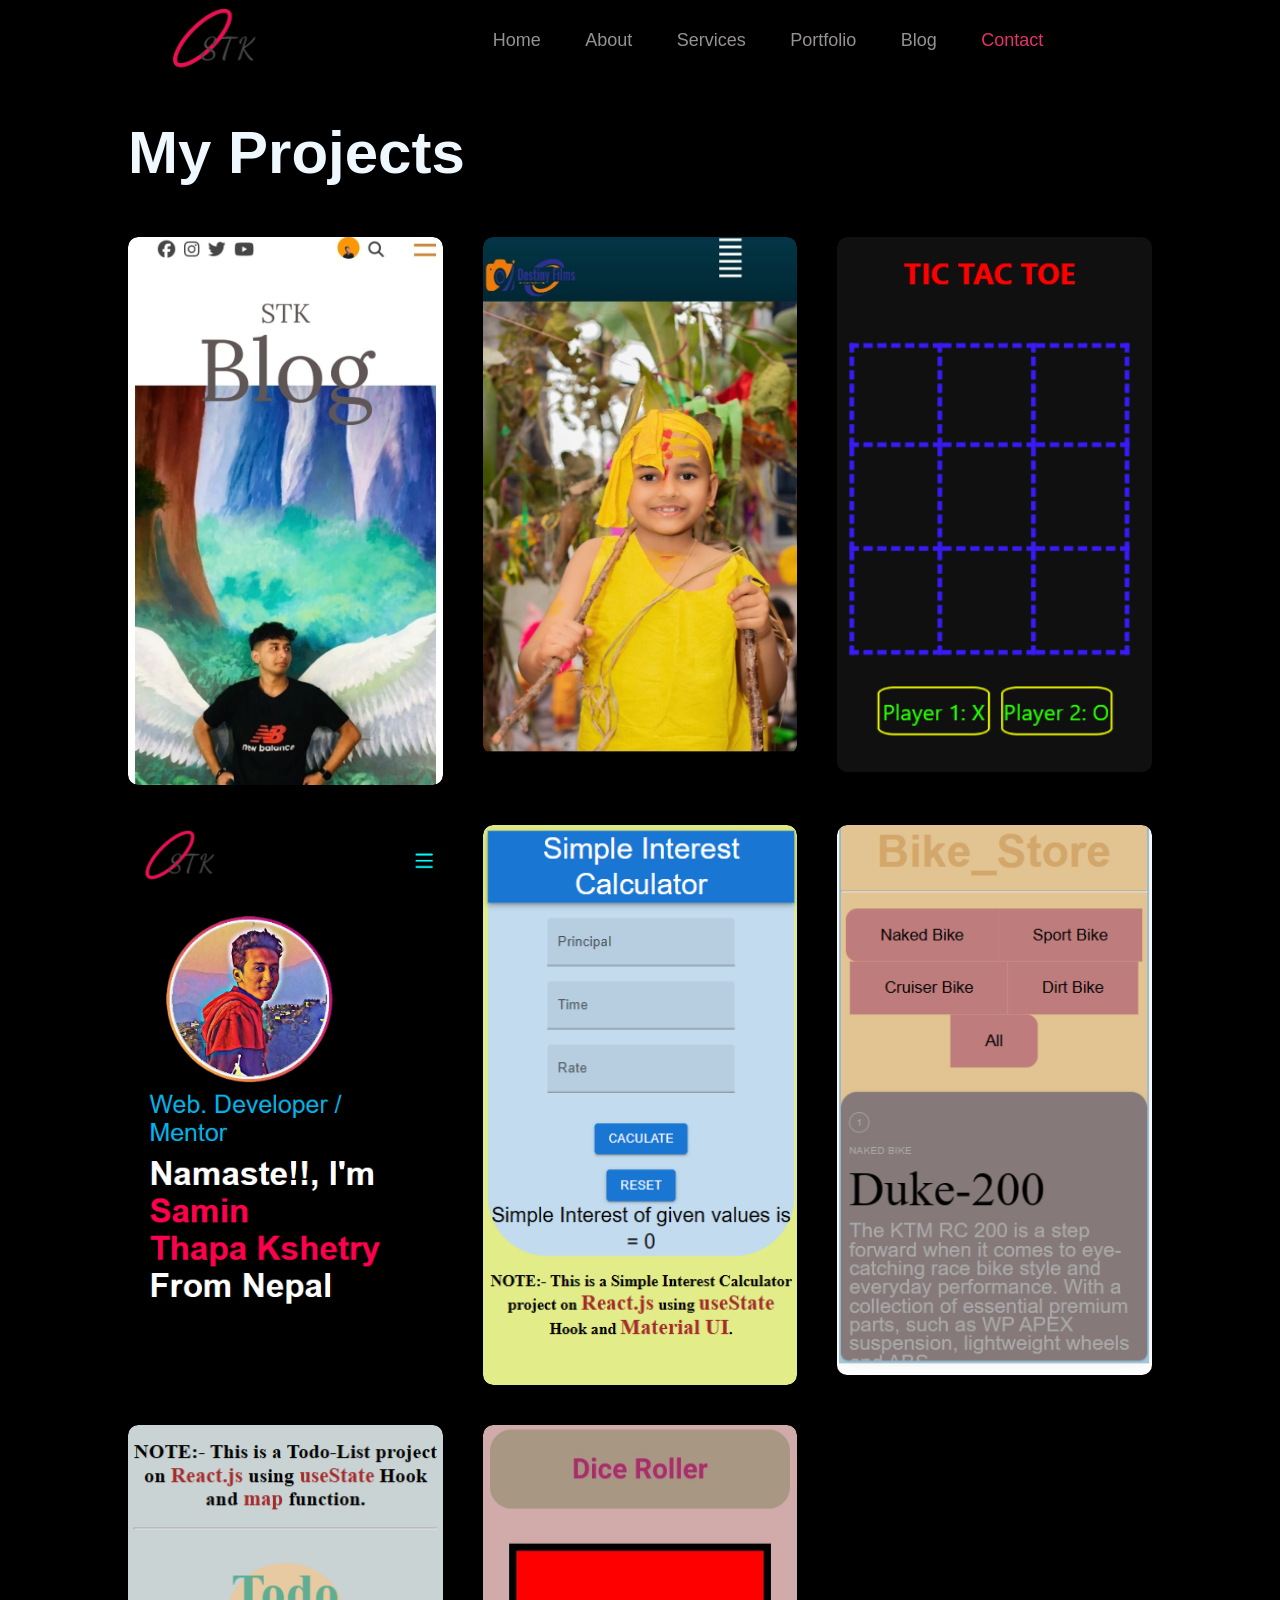
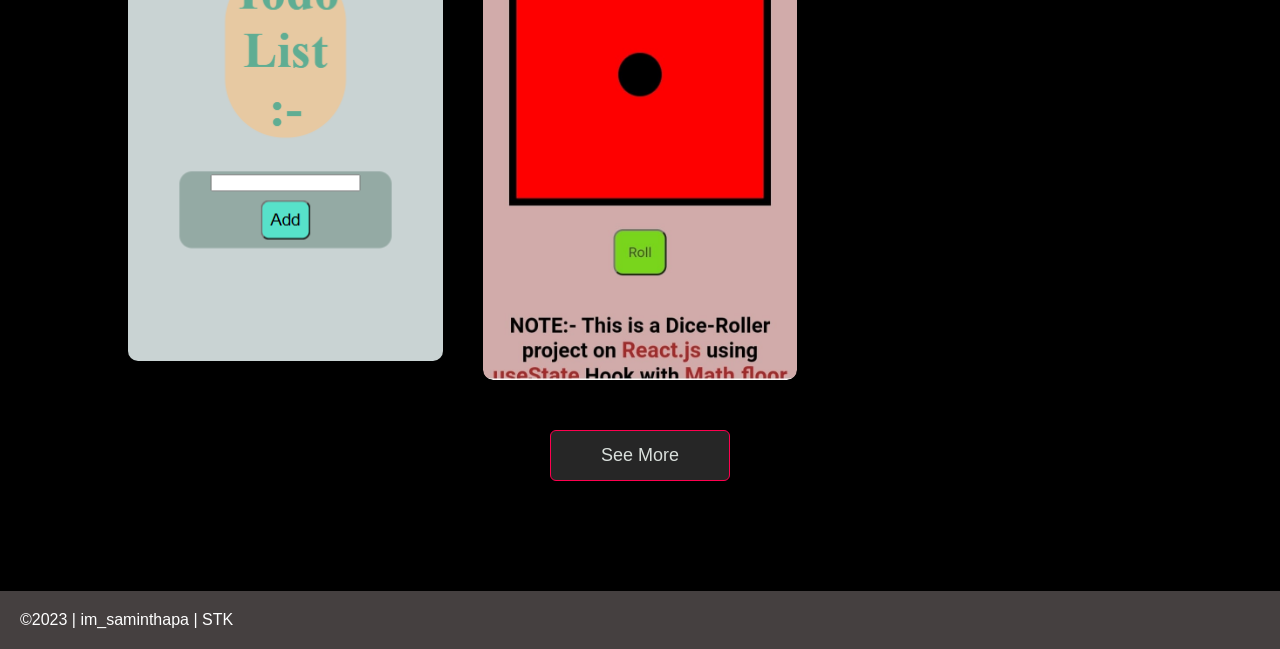
==== project.html @ e05c1ad2 "Add files via upload" ====
<!DOCTYPE html>
<html lang="en">
<head>
    <meta charset="UTF-8">
    <meta name="viewport" content="width=device-width, initial-scale=1.0">
    <title>Projects</title>
    <link rel="stylesheet" href="style1.css">
<link rel="stylesheet" href="https://cdn.jsdelivr.net/npm/bootstrap-icons@1.3.0/font/bootstrap-icons.css">
<link rel="stylesheet" href="https://cdnjs.cloudflare.com/ajax/libs/font-awesome/6.5.2/css/all.min.css" integrity="sha512-SnH5WK+bZxgPHs44uWIX+LLJAJ9/2PkPKZ5QiAj6Ta86w+fsb2TkcmfRyVX3pBnMFcV7oQPJkl9QevSCWr3W6A==" crossorigin="anonymous" referrerpolicy="no-referrer" />
</head>
<body>
    <div id="header">
        <div class="container">
        <nav>
            <li><a href="/"><img src="./logo.png" class="logo"></a></li>
            
            <ul id="sidemenu">
                <i class="fa-solid fa-xmark" onclick="closemenu()"></i> 
                <li><a href="#header">Home</a></li>
                <li><a href="#about">About</a></li>               
                <li><a href="#services">Services</a></li>
                <li><a href="#portfolio">Portfolio</a></li>
                <li><a href="#blog">Blog</a></li>
                <li><a href="#contact"><span>Contact</span></a></li> 
            </ul>
            <i class="fas fa-bars" onclick="openmenu()"></i>
            </nav>
        </div>
    </div>

    <div id="portfolio">
        <div class="container">
            <h1 class="sub-title">My Projects</h1>             
            <div class="work-list">   
  
                <div class="work">
                    <img src="./stk_blog.jpeg">
                    <div class="layer">
                        <h2>STK BLOG</h2>
                        <h4>Developed a blog website using React.js for
                            frontend and responsive design. Working on Backend using
                            Node.js and MongoDB<br> <br>You can look through below link.</h4>
                    <a href="https://saminthapa-stk-blog.netlify.app/"><i class="bi bi-link"></i></a>
                    </div>
                </div>

            <div class="work">
                <img src="./destiny.jpeg">
                <div class="layer">
                    <h2>Destiny Films</h2>
                    <h4>Created a responsive website for a Photography
                        and Videography Studio . Implemented gallery and contact form
                        functionalities.<br> <br>You can look through below link.</h4>
                <a href="https://saminthapa-destiny-films.netlify.app/"><i class="bi bi-link"></i></a>
                </div>
            </div>

                <div class="work">
                    <img src="./TTT.png" >
                <div class="layer">
                    <i class="bi bi-link"></i> 
                    <h2>Tic Tac Toe Game</h2> <br>
                    <h4>This is a TIC_TAC_TOE game project on React.js using useState, useEffect Hook. <br> <br>You can play through below link.</h4>
                <a href="https://saminthapa-tic-tac-toe.netlify.app/"><i class="bi bi-link"></i></a>
                </div>
                </div>
                <div class="work">
                    <img src="./PW.png" >
                <div class="layer">
                    <i class="bi bi-link"></i> 
                    <h2>Portfolio Website</h2> <br>
                    <h4>This is my personal Portfolio Website using HTML, CSS and JavaScript. <br> <br>You can look through below link.</h4>
                <a href="./index.html"><i class="bi bi-link"></i></a>
                </div>
                </div>
                <div class="work">
                    <img src="./SI.png">
                    <div class="layer">
                        <h2>Simple Interest Calculator</h2>
                        <h4>This is a Simple Interest Calculator project on React.js using useState Hook and Material UI. <br> <br>You can look through below link.</h4>
                    <a href="https://saminthapa-simple-interest-calculator.netlify.app/"><i class="bi bi-link"></i></a>
                    </div>
                </div>
                <div class="work">
                    <img src="./BK.png" >
                    <div class="layer"> 
                        <h2>Bike Store</h2><br>
                        <h4>This is a Bike Store project on React.js using useState Hook, Self-made API, Map function, Filter array, Container component and many more. <br> <br>You can look through below link.</h4>
                    <a href="https://saminthapa-bike-store.netlify.app/"><i class="bi bi-link"></i></a>
                    </div>
                </div>
              
                <div class="work">
                    <img src="./TDL.png">
                    <div class="layer">
                        <h2> Todo List</h2>
                        <h4>This is a Todo List project on React.js using useState Hook and map function. <br> <br>You can look through below link.</h4>
                    <a href="https://saminthapa-todolist.netlify.app/"><i class="bi bi-link"></i></a>
                    </div>
                </div>

                <div class="work">
                    <img src="./dice.jpeg">
                    <div class="layer">
                        <h2>Dice Roller</h2>
                        <h4>This is a Dice-Roller project on React.js using useState Hook with Math.floor and Math.random Function.<br> <br>You can look through below link.</h4>
                    <a href="https://saminthapa-diceroller.netlify.app/"><i class="bi bi-link"></i></a>
                    </div>
                </div>

            </div>
            <a href="https://github.com/saminthapa" class="btn">See More</a>
        </div>
    </div> 


    
    

<footer>
        <a href="#"> &copy;2023 | im_saminthapa | STK </a>
</footer>
 


<script>
    var sidemenu = document.getElementById("sidemenu");

    function openmenu(){
        sidemenu.style.right = "0";        
    }
    function closemenu(){
        sidemenu.style.right = "-200px";        
    }
  </script>

</body>
</html>
---- style1.css ----
*{
    margin: 0;
    padding: 0;
    font-family: 'poppins',sans-serif;
    box-sizing: border-box;
    
}
html{
    scroll-behavior: smooth;
}
body{
    background-color: rgb(0, 0, 0);
    padding-top: 20px;
}
.container{
    padding: 10px 10%;
}
nav{
    display: flex;
    align-items: center;
    justify-content: space-between;
    flex-wrap: wrap; 
} 


.logo{
    position: fixed;
    top: 0%;
    width: 140px;
}


.img{
    margin-left: 250px;
   margin-top: -150px;
}
nav ul {
    position: fixed;
    top: 0%;
    width: 100%;
    padding: 20px;
    margin: 0 auto;
    list-style: none;
    text-align: center;
    }
nav ul li{
    display: inline-block;
    list-style: none;
    margin: 10px 20px;  
}
nav ul li span{
    color: #e6316a;
}
nav ul li a{
    color: rgb(150, 146, 146);
    text-decoration: none;
    font-size: 18px;
    position: relative;

    
}
nav ul li a::after{
    content: '';
    width: 0;
    height: 3px;
    background: #ff004f;
    position: absolute;
    left: 0;
    bottom: -6px;
    transition:0.5s;
}
nav ul li a:hover::after{
    width: 100%;
    
}
.header-text{
    color: rgb(250, 251, 252);
    margin-top: -25%;
    font-size: 30px;
}
.header-text p{
    color: rgb(6, 182, 230);
}
.header-text h1{
     font-size: 40;
    margin-top: 30px;
}
.header-text h1 span{
    color: #ff004f;
}

#about{
    padding: 50px o;
    color: rgb(238, 194, 137);
}
.row{
    display: flex;
    justify-content: space-between;
    flex-wrap: wrap;
}
.about-col-1{
    flex-basis: 35%;
}
.about-col-1 img{
    margin-top: 30%;
    width: 100%;
    border-radius: 15px;
}
.about-col-2{
    margin-top: 10%;
    flex-basis: 60%;
}
.sub-title{
    font-size: 60px;
    font-weight: 600;
    color: aliceblue;
}
 
.tab-title{
    display: flex;
    margin: 20px 0 40px;
}
.tab-links{
    margin-right: 50px;
    font-size: 18px;
    font-weight: 500;
    cursor: pointer;
    position: relative;
}
.tab-links::after{
    content: '';
    width: 0;
    height: 3px;
    background: #ff004f;
    position: absolute;
    left: 0;
    bottom: -6px;
    transition: 0.5s;
}
.tab-links.active-link::after{
    width: 100%;
}
.tab-contents ul li{
    list-style: none;
    margin: 10px 0;
}
.tab-contents ul li span{
    color: #d53769;
    font-size: 14px;
}
.tab-contents{
    display: none;
}
.tab-contents.active-tab{
    display: block;
}
.certificate{
    color: #00fbff;
    text-decoration: none;
    cursor: pointer;
}

#services{
    padding: 30px 0;
}
.services-list{
    display: grid;
   grid-template-columns: repeat(auto-fit, minmax(250px, 1fr)); 
    grid-gap: 40px;
    
    margin-top: 50px;
}
.services-list div{
    background: #454040;
    padding: 40px;
    font-size: 13px;
    font-weight: 300;
    border-radius: 10px;
    transition: transform 0.4s;
}
.services-list div i{
  font-size: 50px;
  margin-bottom: 30px;     
}
.services-list div h2{
    font-size: 30px;
    font-weight: 500;
    margin-bottom: 15px;
}
.services-list div a{
    text-decoration: none;
    color: #ffffff;
    font-size: 12px;
    margin-top: 20px;
    display: inline-block;
}
.services-list div p{
    font-size: 15px;
}
.services-list div:hover{
    background: #ff004f;
    transform: translateY(-10px);
}



.services-list div a:hover {
    font-size: medium;
    text-decoration: underline;
    text-align: center;
    float: left;
    color: rgb(41, 193, 7);
}

#portfolio{
    padding: 50px 0;
}
.work-list{
    display: grid;
    grid-template-columns: repeat(auto-fit, minmax(250px, 1fr));
    grid-gap: 40px;
    margin-top: 50px;
}
.work{
    border-radius: 10px;
    position: relative;
    overflow: hidden;
}
.work img{
    width: 100%;
    border-radius: 10px;
    display: block;
    transition: transform 0.2s;
}
.layer{
    width: 100%;
    height: 0%;
    background: linear-gradient(rgba(0,0,0,0.6), #ff004f);
    border-radius: 10px;
    position: absolute;
    left: 0;
    bottom: 0px;
    overflow: hidden;
    display: flex;
    align-items: center;
    justify-content: center;
    flex-direction: column;
    padding: 0 40px;
    text-align: center;
    font-size: 20px;
    transition: height 0.2s;
    
}
.layer h2{
   color: #00fbff;
    margin-bottom: 20px;

}
.layer h4{
    color: #ffffff;
}
.layer a{
    margin-top: 20px;
    color: #ff004f;
    text-decoration: none;
    font-size: 18px;
    line-height: 60px;
    background: #fff;
    width: 60px;
    height: 60px;
    border-radius: 50%;
    text-align: center;
}
.work:hover img{
    transform: scale(1.1);
}
.work:hover .layer{
    height: 100%;
}
.btn{
    font-size: 18px;
    background-color: #262626;
    display: block;
    margin: 50px auto;
    width: fit-content;
    border: 1px solid #ff004f;
    padding: 14px 50px;
    border-radius: 6px;
    text-decoration: none;
    color: #d9dfdb;
    cursor: pointer;   
}
.btn:hover{
    border: #ff004f;
    background-color: #ff004f;
}


#blog{
    padding: 30px 0;
}
.blog-list{
    display: grid;
    grid-template-columns: repeat(auto-fit, minmax(250px, 1fr));
    grid-gap: 40px;
    margin-top: 50px;
}
.blog-list div{
    background:#454040;
    padding: 0%;
    font-size: 13px;
    font-weight: 300;
    border-radius: 40px;
    transition: transform 0.4s;
}
.blog-list div i{
  font-size: 80px;
  margin-bottom: 30px;
       
}
.blog-list div h2{
    font-size: 30px;
    font-weight: 500;
    margin-bottom: 15px;
}

.blog-list div p{
    font-size: 35px;
}
.blog-list div:hover{
    background: #ff004f;
    transform: translateY(-10px);
}
.blog-list div a{
    text-decoration: none;
    color: #000000;
    font-size: 20px;
    margin-top: 10px;
    margin-left: 50px;
    transform: 0.3s;
}
.blog-list div a:hover{
    background: #b5a6ab;
}
.box{
    background-color: #d72faa;
    border-radius: 10px;
    height: 100px;
   
}
.box:hover{
    background: #ff004f;
    transform: translateY(-10px);
}
.blog-img{
    border-radius: 15px;
    width: 100%;
    height: 200px;
}


.contact-left{
    flex-basis: 35%;

}
.contact-right{
    flex-basis: 60%;
    
}
.contact-left p{
    margin-top: 30px;
    color: rgb(255, 254, 254);
}
.contact-left p i{
    color: #ff004f;
    margin-right: 15px;
    font-size: 25px;
}
.social-icons{
    margin-top: 30px;
}
.social-icons a{
    text-decoration: none;
    font-size: 24px;
    margin-right: 15px;
    color: #ababab;
    display: inline-block;
    transition: transform 0,5s;
}
.social-icons a:hover{
    color: #ff004f;
    transform: translateY(-5px);
}
.btn.btn2{
    display: inline-block;
    background: #ff004f;
}
.contact-right form{
      width: 100%;
}
form name-title{
    font-size: large;
    color: #23bfe6;
}
form input, form textarea{
    width: 100%;
    border: 0;
    outline: none;
    background: #262626;
    padding: 15px;
    margin: 15px 0;
    color: #fff;
    font-size: 18px;
    border-radius: 6px;
}
form btn2{
    padding: 14px 60px;
    font-size: 18px;
    margin-top: -20px;
}

footer {
    background-color: #454040;
    overflow: hidden;
}

footer a {
    text-decoration: none;
    padding: 20px;
    text-align: center;
    float: left;
    color: #fff;
}

nav .fas{
    display: none;
}
nav .fa-solid{
    display: none;
}








@MEDIA only screen and (max-width:650px ){
    #header{
        margin-left: -20px;  
    }
    .img{
        height: 400px;
        width: 400px;
        margin-left: 0px;
        margin-top: -100px;
    background-position:center;
    
    }
    .header-text{
        color: rgb(255, 255, 255);
       margin-top: 10px;
       margin-left: 50px;
       font-size: 30px;
    } 
           
    .header-text h1{
        font-size: 40px;
        margin-top: 10px;
    }
    
    .header-text h1 span{
        color: #ff004f;
    }
    nav .fa-solid{
        background-color: #23bfe6;
          display: block;
          font-size: 25px;
      }
    nav .fas{
        background-color: #080808;
          display: block;
          font-size: 25px;  
      }
      nav i{
        color: aqua;
        font-size: 30px;
        margin-top: -20px;
        margin-left: 100%;
      }
      nav ul{
        background: #1a1212;
        position: fixed;
        top: 0; 
        right: -200px;
        width: 200px;
        height: 51vh;
        padding-top: 50px;
        z-index: 2;
        transition: right 0.5s;
    }
    nav ul li{
        text-decoration-color: antiquewhite;
         display: block;
         margin: 25px;
     }
     nav ul .fa-solid{
        color: #fff;
        top: 25px;
        left: 25px;
        cursor: pointer;        
     }
     nav ul .fas{
        color: #fff;
        position: absolute;
        top: 25px;
        left: 25px;
        cursor: pointer;
    }

    .about-col-1{
       margin-top: -50px;
        width: 200px;
        height: 400px;
    }
    .sub-title{
        font-size: 35px;
    }
    
    .about-col-1, .about-col-2{
        flex-basis: 80%;
    }
    .about-col-1{
        margin-bottom: 30px;
    }
    .about-col-2{
        color: rgb(238, 194, 137);
        font-size: 14px;
    }
    .blog-list{
        flex-basis: 100%;
        
    }
    .blog-list div i{
       width: 10px;
         height: 200px;    
      }
      .blog-list div a{
        margin-left: 9px;
      }
    .tab-links{
        font-size: 16px;
        margin-right: 20px;
    }
    .contact-left, .contact-right{
        flex-basis: 100%;
    }
    .copyright{
        font-size: 14px;
    }
    
}
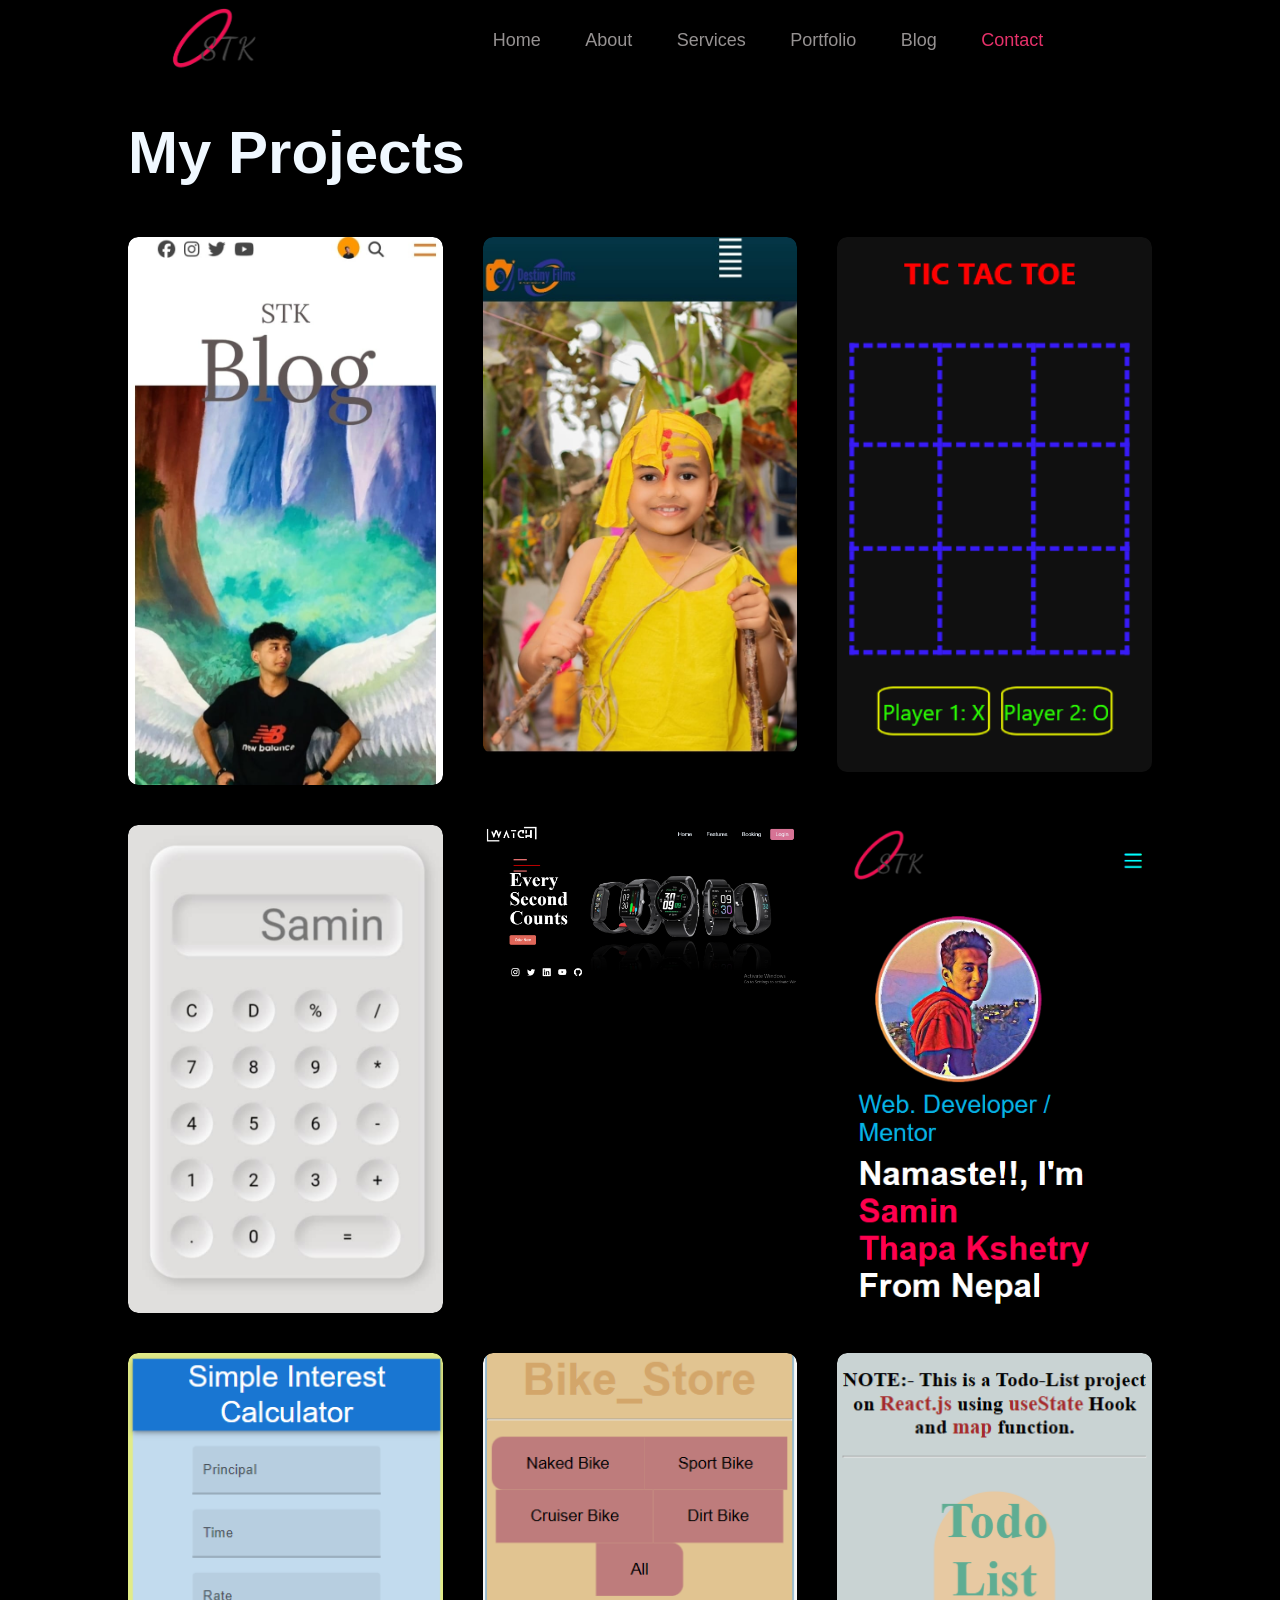
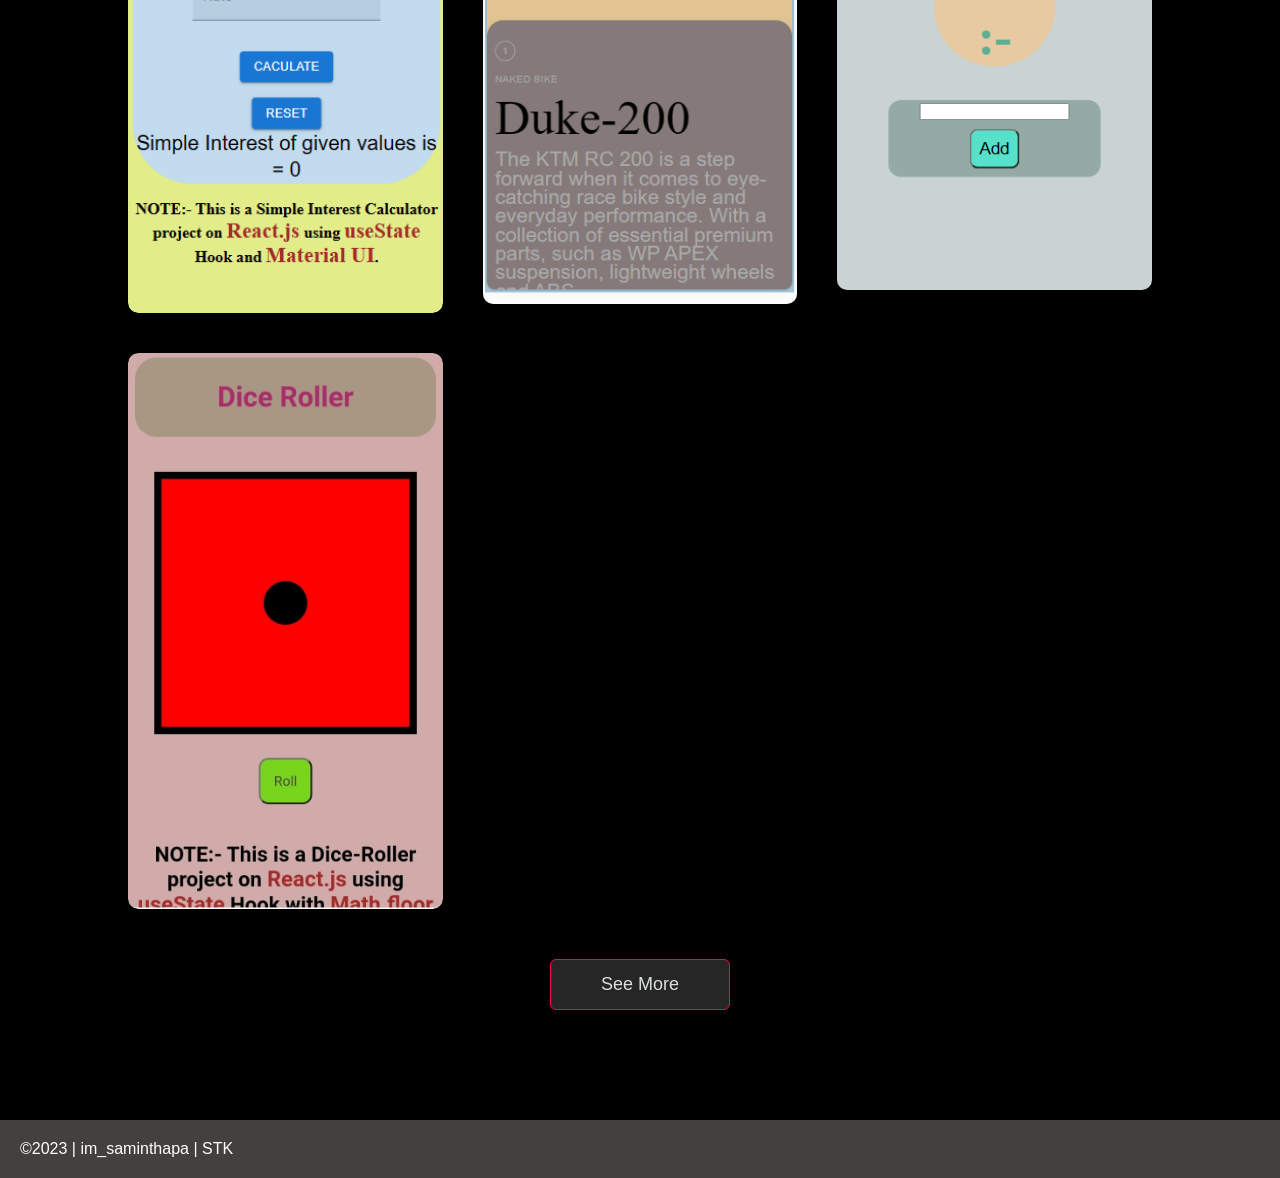
==== commit 3402888c: "Update project.html" ====
--- a/project.html
+++ b/project.html
@@ -12,16 +12,16 @@
     <div id="header">
         <div class="container">
         <nav>
-            <li><a href="/"><img src="./logo.png" class="logo"></a></li>
+            <li><a href="./"><img src="./logo.png" class="logo"></a></li>
             
             <ul id="sidemenu">
                 <i class="fa-solid fa-xmark" onclick="closemenu()"></i> 
-                <li><a href="#header">Home</a></li>
-                <li><a href="#about">About</a></li>               
-                <li><a href="#services">Services</a></li>
-                <li><a href="#portfolio">Portfolio</a></li>
-                <li><a href="#blog">Blog</a></li>
-                <li><a href="#contact"><span>Contact</span></a></li> 
+                <li><a href="./#header">Home</a></li>
+                <li><a href="./#about">About</a></li>               
+                <li><a href="./#services">Services</a></li>
+                <li><a href="./#portfolio">Portfolio</a></li>
+                <li><a href="./#blog">Blog</a></li>
+                <li><a href="./#contact"><span>Contact</span></a></li> 
             </ul>
             <i class="fas fa-bars" onclick="openmenu()"></i>
             </nav>
@@ -64,6 +64,27 @@
                 <a href="https://saminthapa-tic-tac-toe.netlify.app/"><i class="bi bi-link"></i></a>
                 </div>
                 </div>
+
+                <div class="work">
+                    <img src="./calculator.jpg" >
+                <div class="layer">
+                    <i class="bi bi-link"></i> 
+                    <h2>Calculator</h2> <br>
+                    <h4>This is a Calculator using HTML, CSS and JavaScript. <br> <br>You can look through below link.</h4>
+                <a href="https://saminthapa.github.io/Calculator/"><i class="bi bi-link"></i></a>
+                </div>
+                </div>
+
+                <div class="work">
+                    <img src="./watch_page.png" >
+                <div class="layer">
+                    <i class="bi bi-link"></i> 
+                    <h2>Landing Page</h2> <br>
+                    <h4>This is a Landing Page of Watch Company using HTML, CSS, CSS Framework and JavaScript. <br> <br>You can look through below link.</h4>
+                <a href="https://saminthapa.github.io/Landing_Page/"><i class="bi bi-link"></i></a>
+                </div>
+                </div>
+
                 <div class="work">
                     <img src="./PW.png" >
                 <div class="layer">
@@ -135,4 +156,4 @@
   </script>
 
 </body>
-</html>+</html>
--- a/style1.css
+++ b/style1.css
@@ -32,7 +32,7 @@
 
 .img{
     margin-left: 250px;
-   margin-top: -150px;
+   margin-top: -300px;
 }
 nav ul {
     position: fixed;
